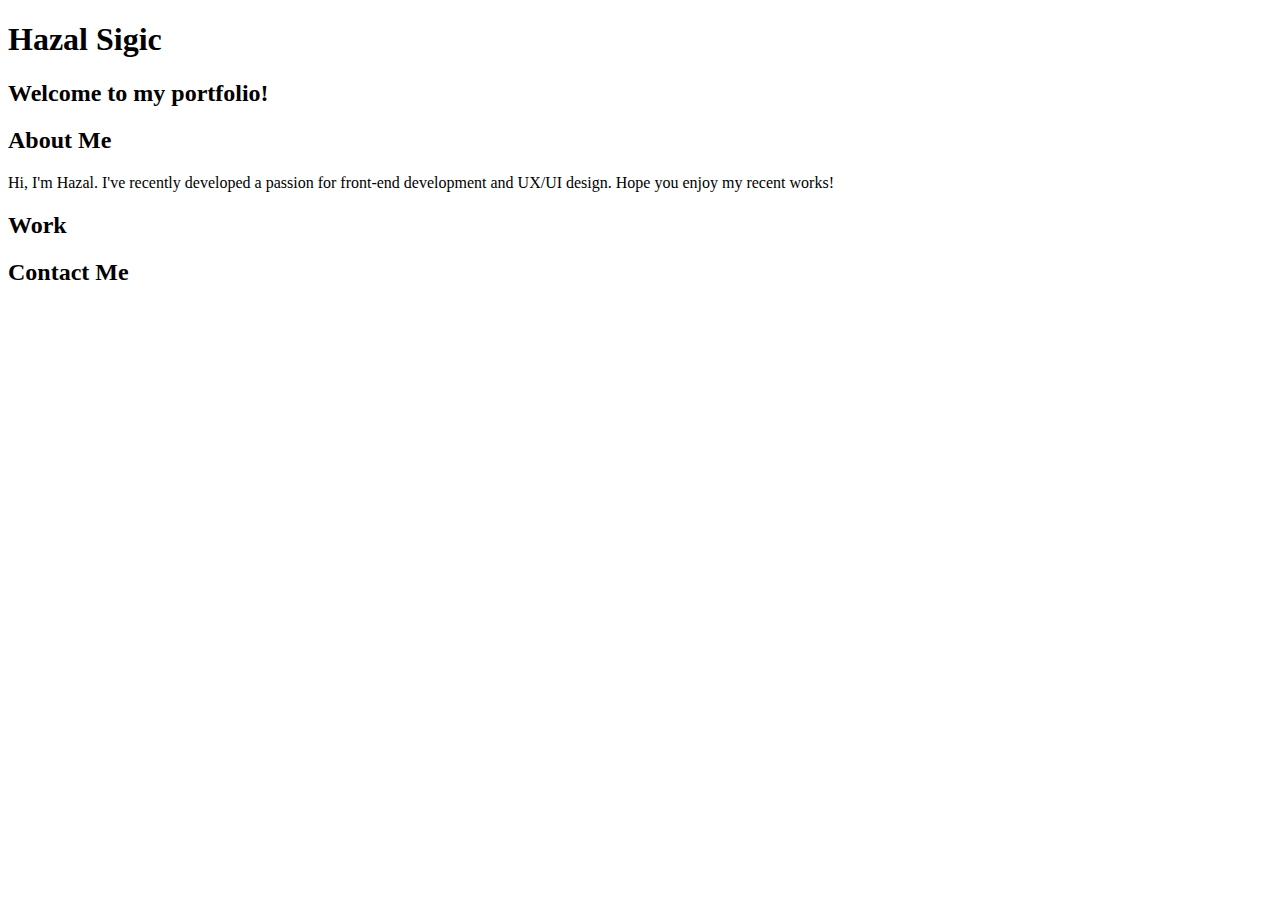
==== starter/index.html @ 5fd6203c "starter pack uploaded" ====
<!DOCTYPE html>
<html lang="en-gb">

<head>
  <meta charset="UTF-8">
  <meta name="viewport" content="width=device-width, initial-scale=1.0">
  <meta http-equiv="X-UA-Compatible" content="ie=edge">
  <title>Hazal Sigic // Web Developer</title>
  <link rel="stylesheet" href="./assets/css/style.css" />
</head>

<body>
  <!-- main logo / nav -->
  <header>
    <h1>Hazal Sigic</h1>
    <nav>
    </nav>
  </header>

  <!-- hero banner -->
  <section class="hero-banner">
    <div>
      <h2>Welcome to my portfolio!</h2>
    </div>
  </section>

  <main class="page-wrapper">
    <!-- about me -->
    <section class="page-section" id="about">
      <h2>About Me</h2>
      <div>Hi, I'm Hazal. I've recently developed a passion for front-end development and UX/UI design. Hope you enjoy my recent works!</div>
    </section>

    <!-- portfolio container -->
    <section class="page-section" id="work">
      <h2>Work</h2>
      <div id="website1"><a href="https://hazalsigic.github.io/challenge-first-week/" id="Website1"></a></div>
      <div id="website1"><a href="https://hazalsigic.github.io/challenge-first-week/" id="Website1"></a></div>
    </section>

    <!-- contact -->
    <section class="page-section contact" id="contact">
      <h2>Contact Me</h2>
    </section>
  </main>
</body>

</html>
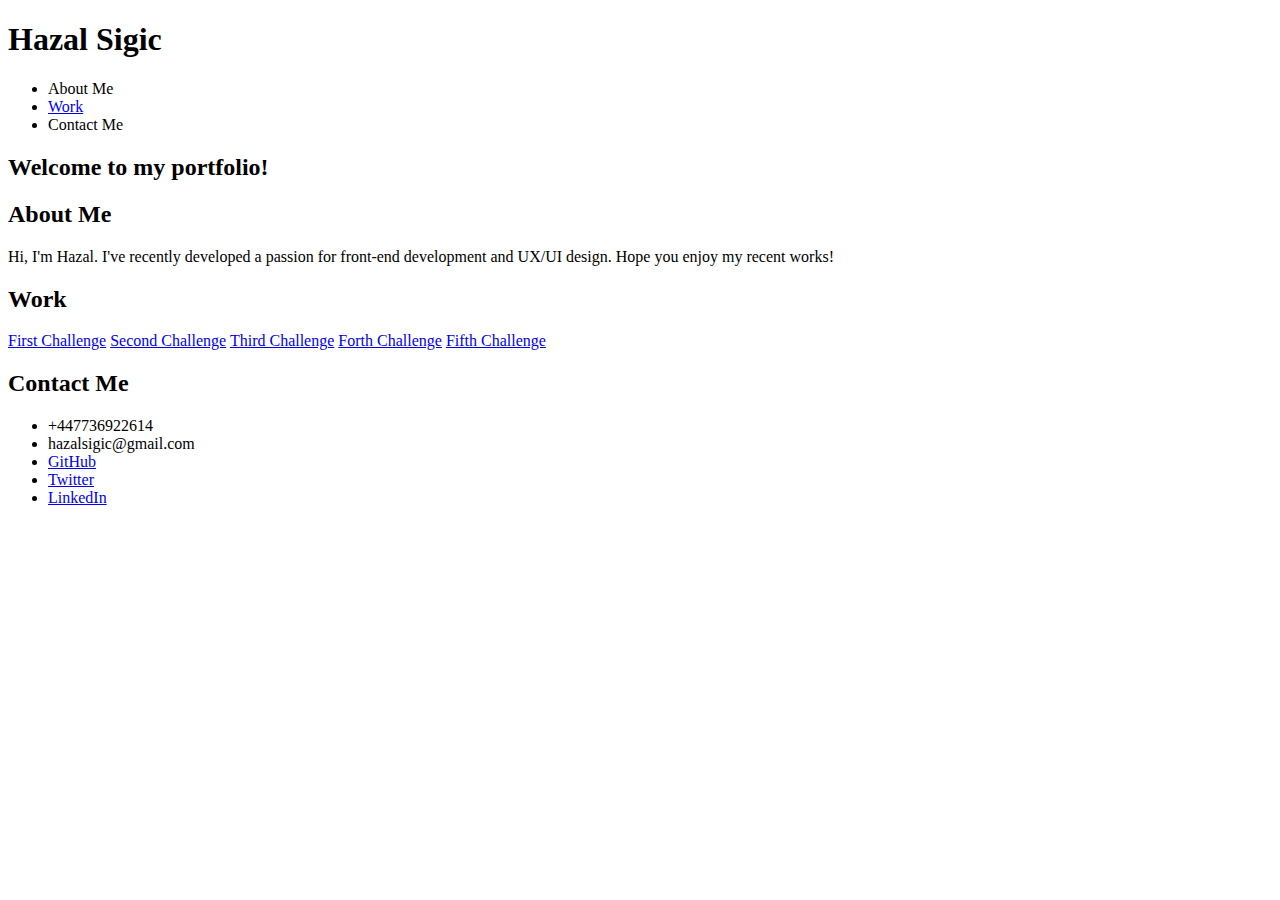
==== commit 88d09764: "html" ====
--- a/starter/index.html
+++ b/starter/index.html
@@ -14,6 +14,11 @@
   <header>
     <h1>Hazal Sigic</h1>
     <nav>
+      <ul>
+        <li><a href="#AboutMe"></a>About Me</li>
+        <li><a href="#work">Work</a></li>
+        <li><a href="#ContactMe"></a>Contact Me</li>
+      </ul>
     </nav>
   </header>
 
@@ -25,22 +30,33 @@
   </section>
 
   <main class="page-wrapper">
-    <!-- about me -->
     <section class="page-section" id="about">
-      <h2>About Me</h2>
-      <div>Hi, I'm Hazal. I've recently developed a passion for front-end development and UX/UI design. Hope you enjoy my recent works!</div>
+      <h2 id="AboutMe">About Me</h2>
+      <div class="float right">Hi, I'm Hazal. I've recently developed a passion for front-end development and UX/UI design. Hope you enjoy my recent works!</div>
     </section>
 
-    <!-- portfolio container -->
+   
     <section class="page-section" id="work">
-      <h2>Work</h2>
-      <div id="website1"><a href="https://hazalsigic.github.io/challenge-first-week/" id="Website1"></a></div>
-      <div id="website1"><a href="https://hazalsigic.github.io/challenge-first-week/" id="Website1"></a></div>
+      <h2 id="work">Work</h2>
+      <div id="work-grid">
+      <a href="https://hazalsigic.github.io/challenge-first-week/" id="Website1" class="float right">First Challenge</a>
+      <a href="https://hazalsigic.github.io/challenge-first-week/" id="Website2" class="float right">Second Challenge</a>
+      <a href="https://hazalsigic.github.io/challenge-first-week/" id="Website3" class="float right">Third Challenge</a>
+      <a href="https://hazalsigic.github.io/challenge-first-week/" id="Website4" class="float right">Forth Challenge</a>
+      <a href="https://hazalsigic.github.io/challenge-first-week/" id="Website5" class="float right">Fifth Challenge</a>
+    </div>
     </section>
 
-    <!-- contact -->
+  
     <section class="page-section contact" id="contact">
-      <h2>Contact Me</h2>
+      <h2 id="ContactMe">Contact Me</h2>
+      <ul class="float right">
+        <li>+447736922614</li>
+        <li>hazalsigic@gmail.com</li>
+        <li><a href="https://github.com/hazalsigic">GitHub</a></li>
+        <li><a href="https://twitter.com/hazalsigic">Twitter</a></li>
+        <li><a href="www.linkedin.com/in/hazal-sigic-215103191">LinkedIn</a></li>
+      </ul>
     </section>
   </main>
 </body>
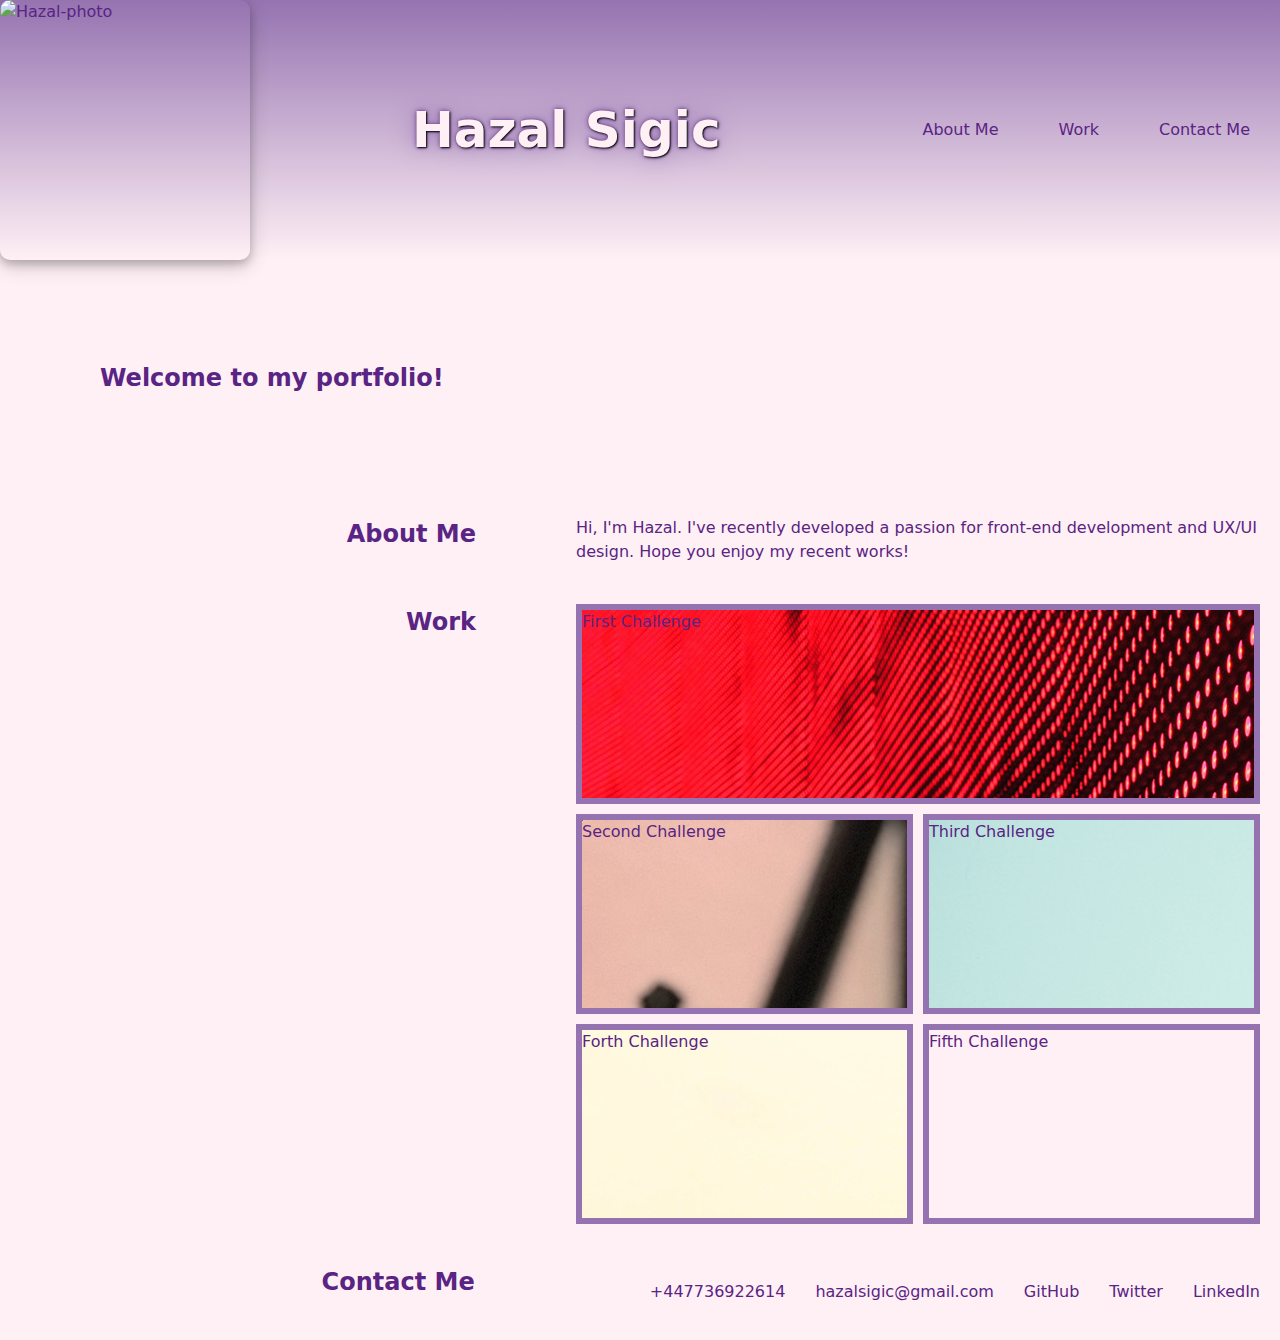
==== commit 697a6efa: "css file uploaded" ====
--- a/starter/index.html
+++ b/starter/index.html
@@ -6,18 +6,19 @@
   <meta name="viewport" content="width=device-width, initial-scale=1.0">
   <meta http-equiv="X-UA-Compatible" content="ie=edge">
   <title>Hazal Sigic // Web Developer</title>
-  <link rel="stylesheet" href="./assets/css/style.css" />
+  <link rel="stylesheet" href="./css/style.css" />
 </head>
 
 <body>
   <!-- main logo / nav -->
   <header>
+    <img src="https://media-lhr8-2.cdn.whatsapp.net/v/t61.24694-24/315742849_512472434175332_4682364483450239410_n.jpg?ccb=11-4&oh=01_AdRSIYWrQzenA5iPuq-k-QiQpDhxydbjIhMgl11X4_vFQA&oe=6584D414&_nc_sid=e6ed6c&_nc_cat=100" alt="Hazal-photo">
     <h1>Hazal Sigic</h1>
-    <nav>
+    <nav class="navbar">
       <ul>
-        <li><a href="#AboutMe"></a>About Me</li>
+        <li><a href="#AboutMe">About Me</a></li>
         <li><a href="#work">Work</a></li>
-        <li><a href="#ContactMe"></a>Contact Me</li>
+        <li><a href="#ContactMe">Contact Me</a></li>
       </ul>
     </nav>
   </header>
@@ -32,30 +33,30 @@
   <main class="page-wrapper">
     <section class="page-section" id="about">
       <h2 id="AboutMe">About Me</h2>
-      <div class="float right">Hi, I'm Hazal. I've recently developed a passion for front-end development and UX/UI design. Hope you enjoy my recent works!</div>
+      <div class="float-right">Hi, I'm Hazal. I've recently developed a passion for front-end development and UX/UI design. Hope you enjoy my recent works!</div>
     </section>
 
    
     <section class="page-section" id="work">
       <h2 id="work">Work</h2>
-      <div id="work-grid">
-      <a href="https://hazalsigic.github.io/challenge-first-week/" id="Website1" class="float right">First Challenge</a>
-      <a href="https://hazalsigic.github.io/challenge-first-week/" id="Website2" class="float right">Second Challenge</a>
-      <a href="https://hazalsigic.github.io/challenge-first-week/" id="Website3" class="float right">Third Challenge</a>
-      <a href="https://hazalsigic.github.io/challenge-first-week/" id="Website4" class="float right">Forth Challenge</a>
-      <a href="https://hazalsigic.github.io/challenge-first-week/" id="Website5" class="float right">Fifth Challenge</a>
+      <div id="work-grid" class="float-right">
+      <a href="https://hazalsigic.github.io/challenge-first-week/" id="Website1" class="grid" style="background-image:url(./images/02-portfolio-1.jpg)" target="_blank">First Challenge</a>
+      <a href="https://hazalsigic.github.io/challenge-first-week/" id="Website2" class="grid" style="background-image: url(./images/02-portfolio-2.jpg);" target="_blank">Second Challenge</a>
+      <a href="https://hazalsigic.github.io/challenge-first-week/" id="Website3" class="grid" style="background-image: url(./images/02-portfolio-3.jpg);" target="_blank">Third Challenge</a>
+      <a href="https://hazalsigic.github.io/challenge-first-week/" id="Website4" class="grid" style="background-image: url(./images/02-portfolio-4.jpg);" target="_blank">Forth Challenge</a>
+      <a href="https://hazalsigic.github.io/challenge-first-week/" id="Website5" class="grid" style="background-image: url(./images/02-hero-bg.jpg);" target="_blank">Fifth Challenge</a>
     </div>
     </section>
 
   
-    <section class="page-section contact" id="contact">
+    <section class="page-section" id="contact">
       <h2 id="ContactMe">Contact Me</h2>
-      <ul class="float right">
+      <ul class="float-right">
         <li>+447736922614</li>
         <li>hazalsigic@gmail.com</li>
-        <li><a href="https://github.com/hazalsigic">GitHub</a></li>
-        <li><a href="https://twitter.com/hazalsigic">Twitter</a></li>
-        <li><a href="www.linkedin.com/in/hazal-sigic-215103191">LinkedIn</a></li>
+        <li><a href="https://github.com/hazalsigic" target="_blank">GitHub</a></li>
+        <li><a href="https://twitter.com/hazalsigic" target="_blank">Twitter</a></li>
+        <li><a href="www.linkedin.com/in/hazal-sigic-215103191" target="_blank">LinkedIn</a></li>
       </ul>
     </section>
   </main>
--- a/starter/css/style.css
+++ b/starter/css/style.css
@@ -0,0 +1,170 @@
+* {
+  box-sizing: border-box;
+  color: rgb(89, 36, 132);
+
+}
+
+body {
+  margin: 0px;
+  padding: 0px;
+  font-family:system-ui, -apple-system, BlinkMacSystemFont, 'Segoe UI', Roboto, Oxygen, Ubuntu, Cantarell, 'Open Sans', 'Helvetica Neue', sans-serif;
+  line-height: 1.5;
+  background-color: lavenderblush;
+
+  
+}
+
+.page-section {
+  padding: 20px;
+  display: flex;
+}
+
+h1,
+h2,
+h3,
+h4,
+h5,
+h6 {
+  margin: 0;
+}
+
+p {
+  margin: 0;
+}
+h1 { 
+color: lavenderblush;
+  text-shadow: 1px 1px 2px black, 0 0 25px rgb(149, 115, 176), 0 0 5px rgb(89, 36, 132);
+  font-size: 50px;
+}
+
+
+img {
+  
+  border-radius: 10px;
+  width: 260px;
+  height: 260px;
+  width: 250px;
+  box-shadow: 0 4px 8px 0 rgba(0, 0, 0, 0.2), 0 6px 20px 0 rgba(0, 0, 0, 0.19);
+  margin-right: 30px;
+  
+}
+
+header { 
+  display: inline-flex;
+  justify-content:space-between;
+  align-items: center;
+  width: 100%;
+  background-color:  rgb(149, 115, 176);
+  background-image: linear-gradient(rgb(149, 115, 176), lavenderblush)
+  ;
+ 
+}
+
+
+.navbar {
+  display: flex;
+  justify-content: right;
+  top: 0px;
+}
+
+.navbar ul {
+  display: flex;
+}
+
+.navbar ul li {
+  list-style: none;
+}
+
+.navbar ul li a {
+  display: block;
+  padding: 30px;
+  text-decoration: none;
+}
+
+.navbar ul li a:hover {
+  color: lavenderblush
+}
+
+.hero-banner {
+  display: block;
+  background-repeat: no-repeat;
+  background-image: url(https://images.unsplash.com/photo-1583339522870-0d9f28cef33f?w=800&auto=format&fit=crop&q=60&ixlib=rb-4.0.3&ixid=M3wxMjA3fDB8MHxzZWFyY2h8MTJ8fHB1cnBsZSUyMGFic3RyYWN0fGVufDB8fDB8fHww);
+  background-size: cover;
+  padding: 100px;
+
+}
+
+.page-section h2 {
+ float: left;
+ width: 40%;
+ display: flex;
+ justify-content: right;
+ margin-right: 100px;
+  
+}
+
+.float-right {
+float: right;
+width: 60%;
+}
+
+
+#work-grid {
+  display: grid;
+  grid-template-columns: repeat(2, 1fr);
+  gap: 10px;
+  grid-auto-rows: minmax(200px, auto);
+}
+.grid {
+  display: flex;
+  border-style: solid;
+  border-width: 6px;
+  border-color: rgb(149, 115, 176) ;
+  text-decoration:double;
+  justify-content: left;
+}
+.grid:hover {
+  border-color: rgb(160, 8, 171);
+  filter: blur(0.5px);
+}
+#Website1 {
+  grid-column: 1 / 3;
+  grid-row: 1;
+}
+#Website2 {
+  grid-column: 1;
+  grid-row: 2;
+}
+#Website3 {
+  grid-column: 2;
+  grid-row: 2;
+}
+#Website4 {
+  grid-column: 1;
+  grid-row: 3;
+}
+#Website5 {
+  grid-column: 2;
+  grid-row: 3;
+}
+
+#contact ul {
+  display: flex;
+  justify-content: right;
+}
+
+#contact ul li {
+  list-style: none;
+  padding-left: 30px;
+}
+
+#contact ul li a {
+
+  text-decoration: none;
+}
+
+#contact ul li a:hover {
+  color:rgb(149, 115, 176);
+}
+
+
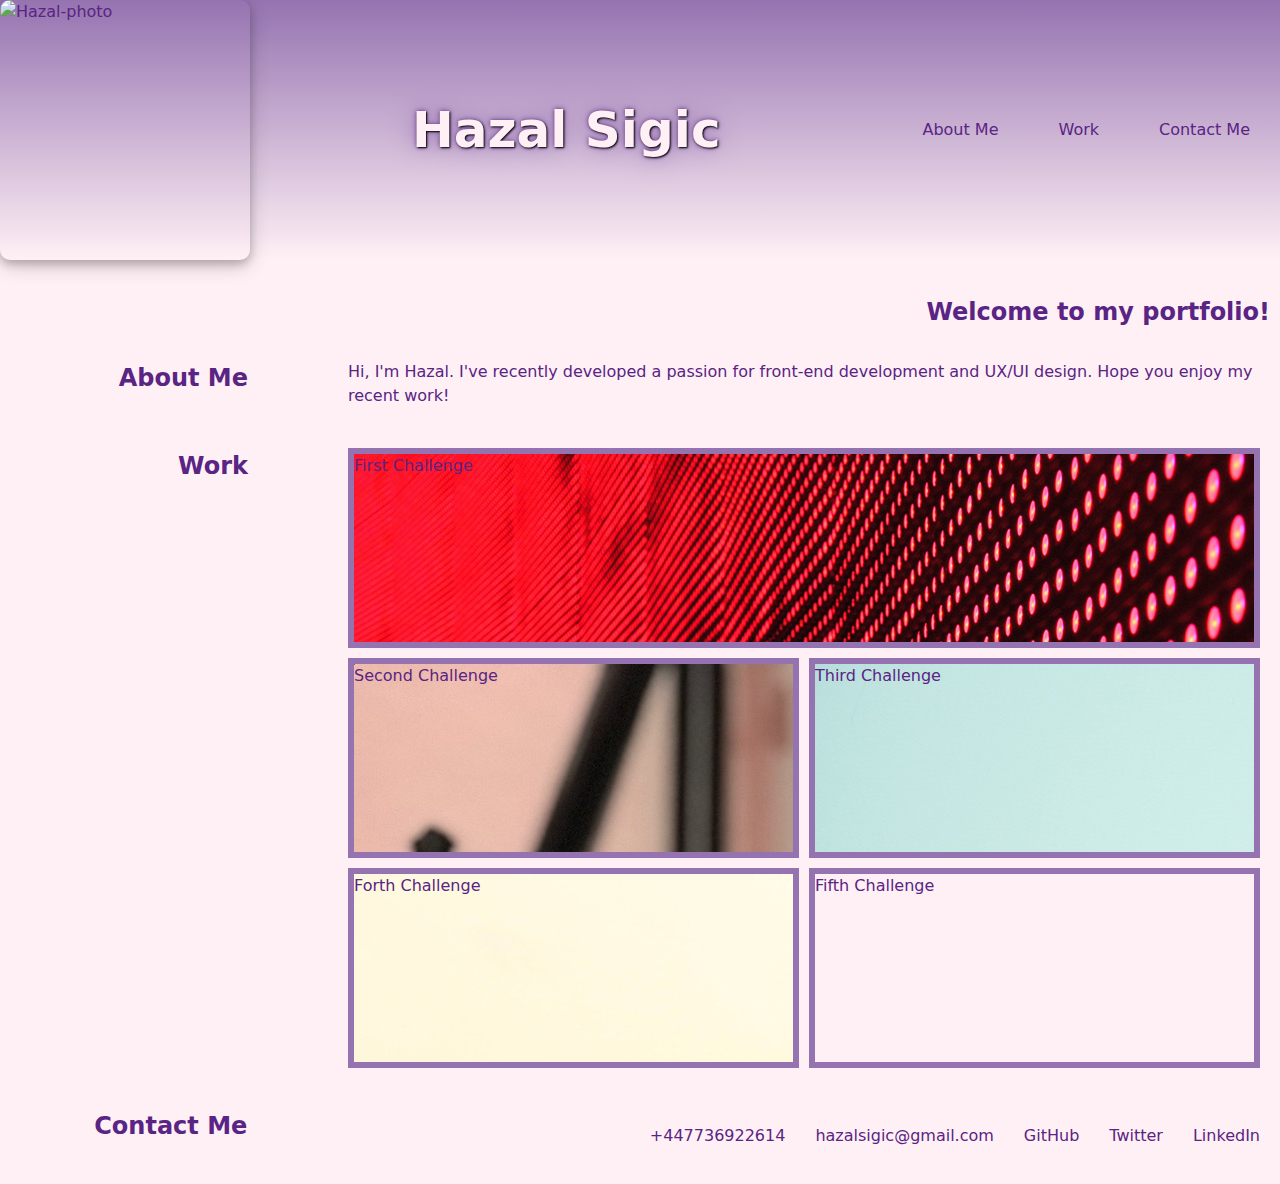
==== commit 39a45623: "typo edited" ====
--- a/starter/index.html
+++ b/starter/index.html
@@ -6,7 +6,7 @@
   <meta name="viewport" content="width=device-width, initial-scale=1.0">
   <meta http-equiv="X-UA-Compatible" content="ie=edge">
   <title>Hazal Sigic // Web Developer</title>
-  <link rel="stylesheet" href="./css/style.css" />
+  <link rel="stylesheet" href="./css/style.css"/>
 </head>
 
 <body>
@@ -33,7 +33,7 @@
   <main class="page-wrapper">
     <section class="page-section" id="about">
       <h2 id="AboutMe">About Me</h2>
-      <div class="float-right">Hi, I'm Hazal. I've recently developed a passion for front-end development and UX/UI design. Hope you enjoy my recent works!</div>
+      <div class="float-right">Hi, I'm Hazal. I've recently developed a passion for front-end development and UX/UI design. Hope you enjoy my recent work!</div>
     </section>
 
    
--- a/starter/css/style.css
+++ b/starter/css/style.css
@@ -10,7 +10,6 @@
   font-family:system-ui, -apple-system, BlinkMacSystemFont, 'Segoe UI', Roboto, Oxygen, Ubuntu, Cantarell, 'Open Sans', 'Helvetica Neue', sans-serif;
   line-height: 1.5;
   background-color: lavenderblush;
-
   
 }
 
@@ -55,8 +54,7 @@
   align-items: center;
   width: 100%;
   background-color:  rgb(149, 115, 176);
-  background-image: linear-gradient(rgb(149, 115, 176), lavenderblush)
-  ;
+  background-image: linear-gradient(rgb(149, 115, 176), lavenderblush);
  
 }
 
@@ -82,21 +80,25 @@
 }
 
 .navbar ul li a:hover {
-  color: lavenderblush
+  color: lavenderblush;
 }
 
 .hero-banner {
-  display: block;
+  width: 100%;
+  height: 80px;
+  display: flex;
   background-repeat: no-repeat;
   background-image: url(https://images.unsplash.com/photo-1583339522870-0d9f28cef33f?w=800&auto=format&fit=crop&q=60&ixlib=rb-4.0.3&ixid=M3wxMjA3fDB8MHxzZWFyY2h8MTJ8fHB1cnBsZSUyMGFic3RyYWN0fGVufDB8fDB8fHww);
   background-size: cover;
-  padding: 100px;
+  padding: 10px;
+  justify-content: flex-end;
+  align-items: flex-end;
 
 }
 
 .page-section h2 {
  float: left;
- width: 40%;
+ width: 20%;
  display: flex;
  justify-content: right;
  margin-right: 100px;
@@ -105,7 +107,7 @@
 
 .float-right {
 float: right;
-width: 60%;
+width: 80%;
 }
 
 
@@ -119,7 +121,7 @@
   display: flex;
   border-style: solid;
   border-width: 6px;
-  border-color: rgb(149, 115, 176) ;
+  border-color: rgb(149, 115, 176);
   text-decoration:double;
   justify-content: left;
 }
@@ -167,4 +169,20 @@
   color:rgb(149, 115, 176);
 }
 
-
+@media only screen and (max-width: 600px) {
+  img {
+    max-width: 100%; 
+  }
+  header {
+    display: flex;
+    max-width: 100%;
+    flex-direction: column;
+    align-items: center;
+  }
+  .page-section {
+    display: flex;
+    flex-direction: column;
+    align-items: center;
+    
+  }
+}
